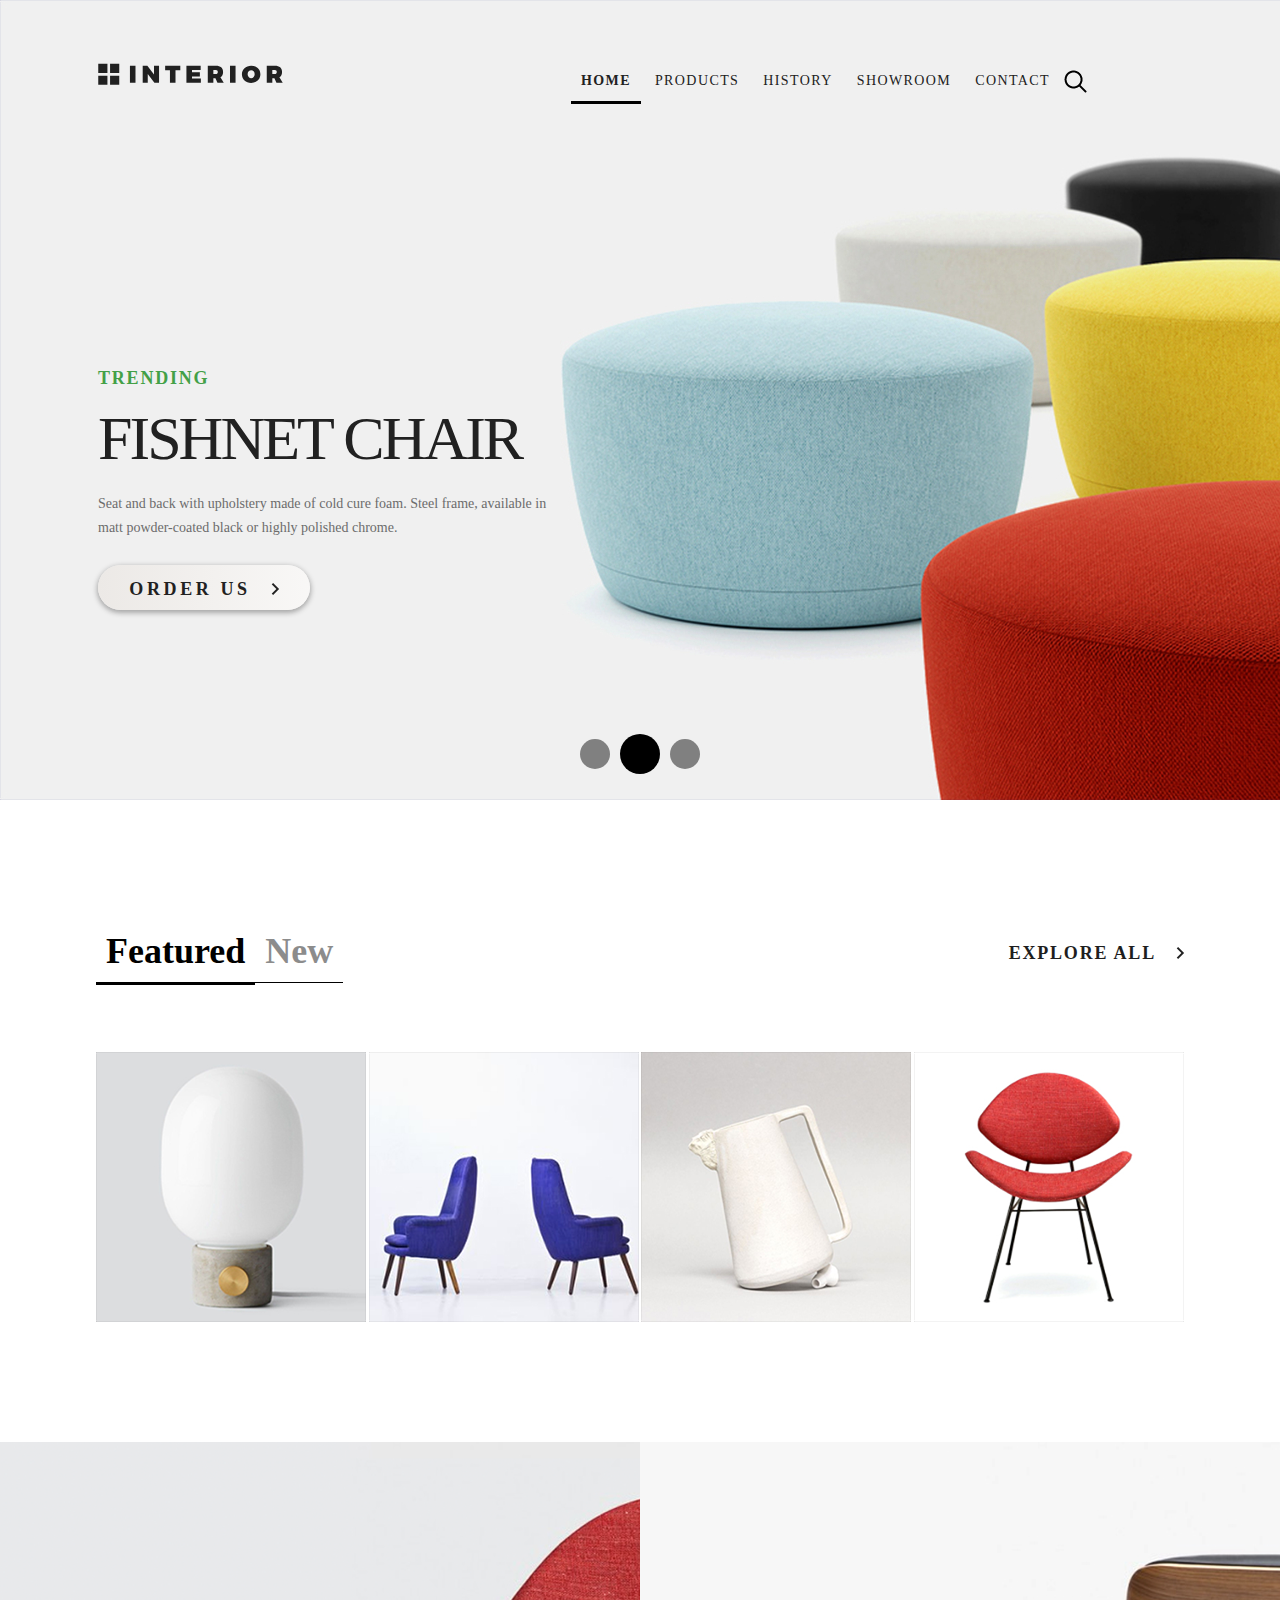
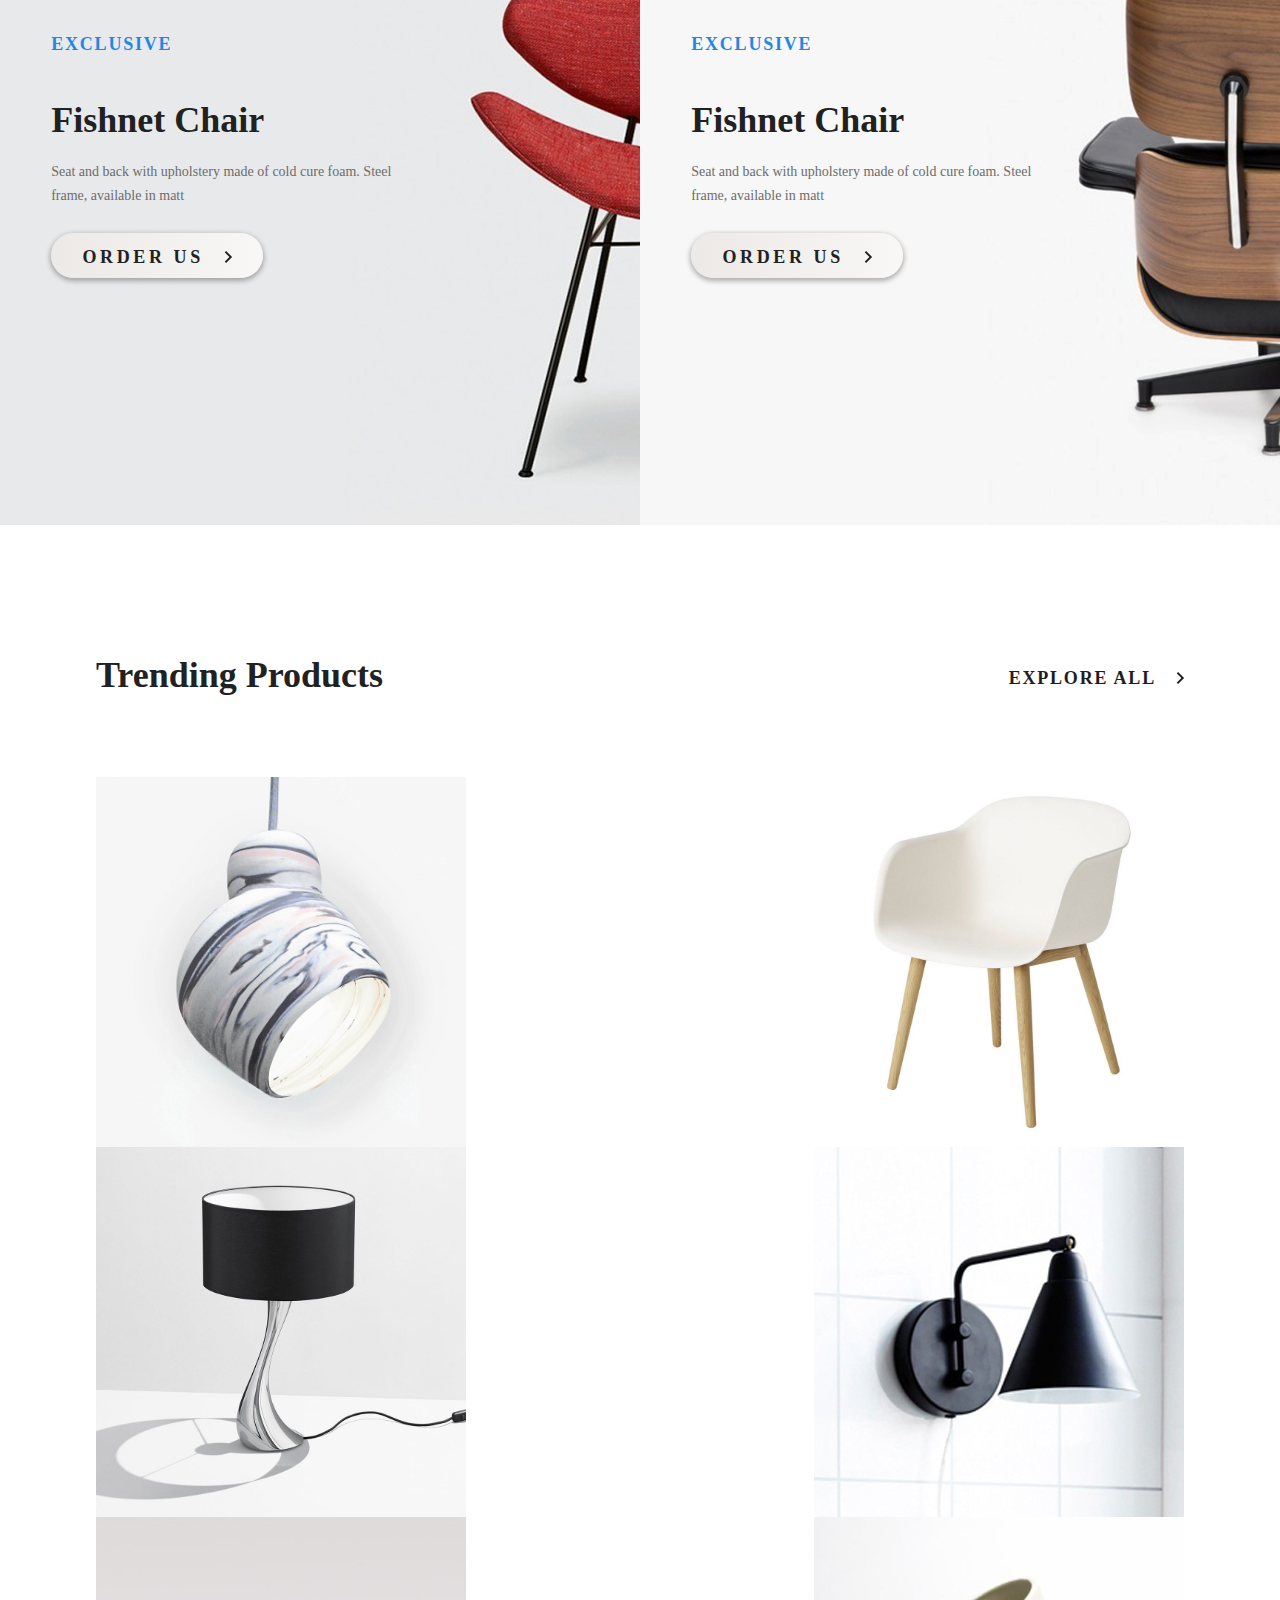
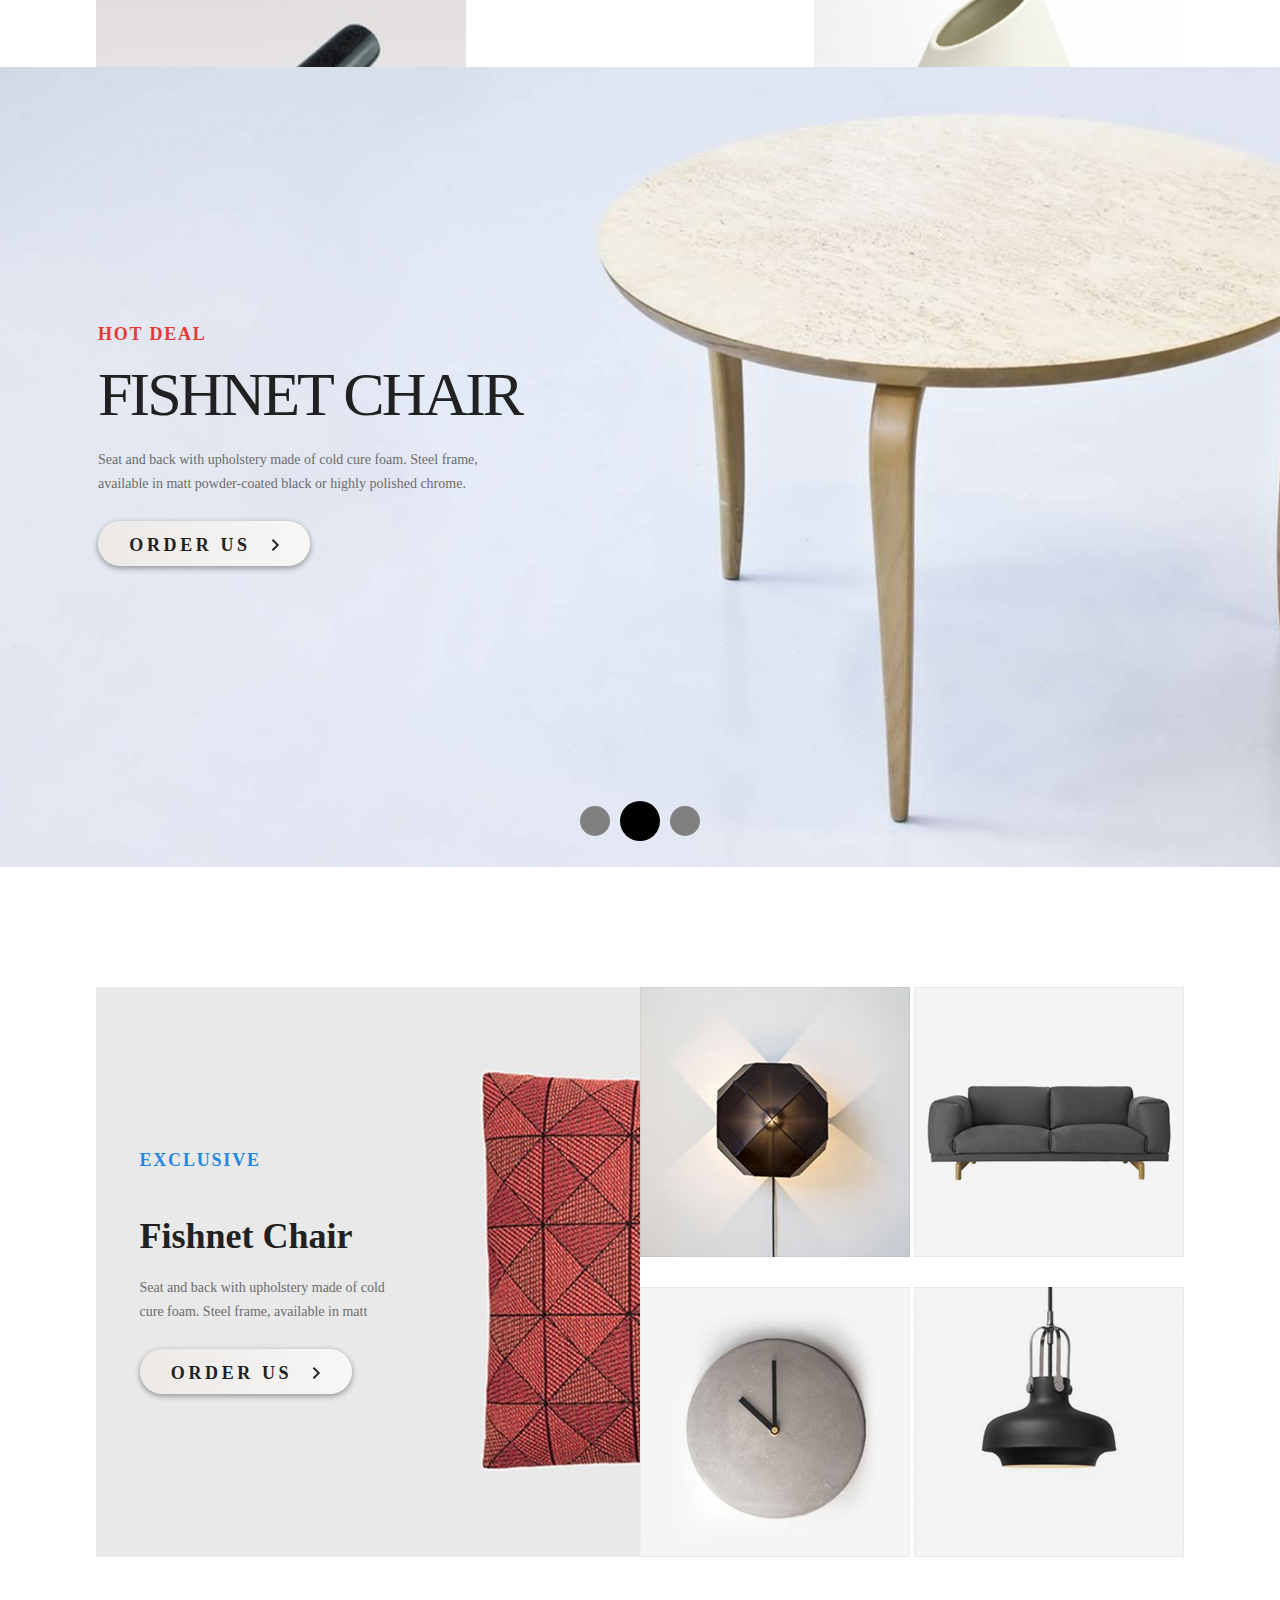
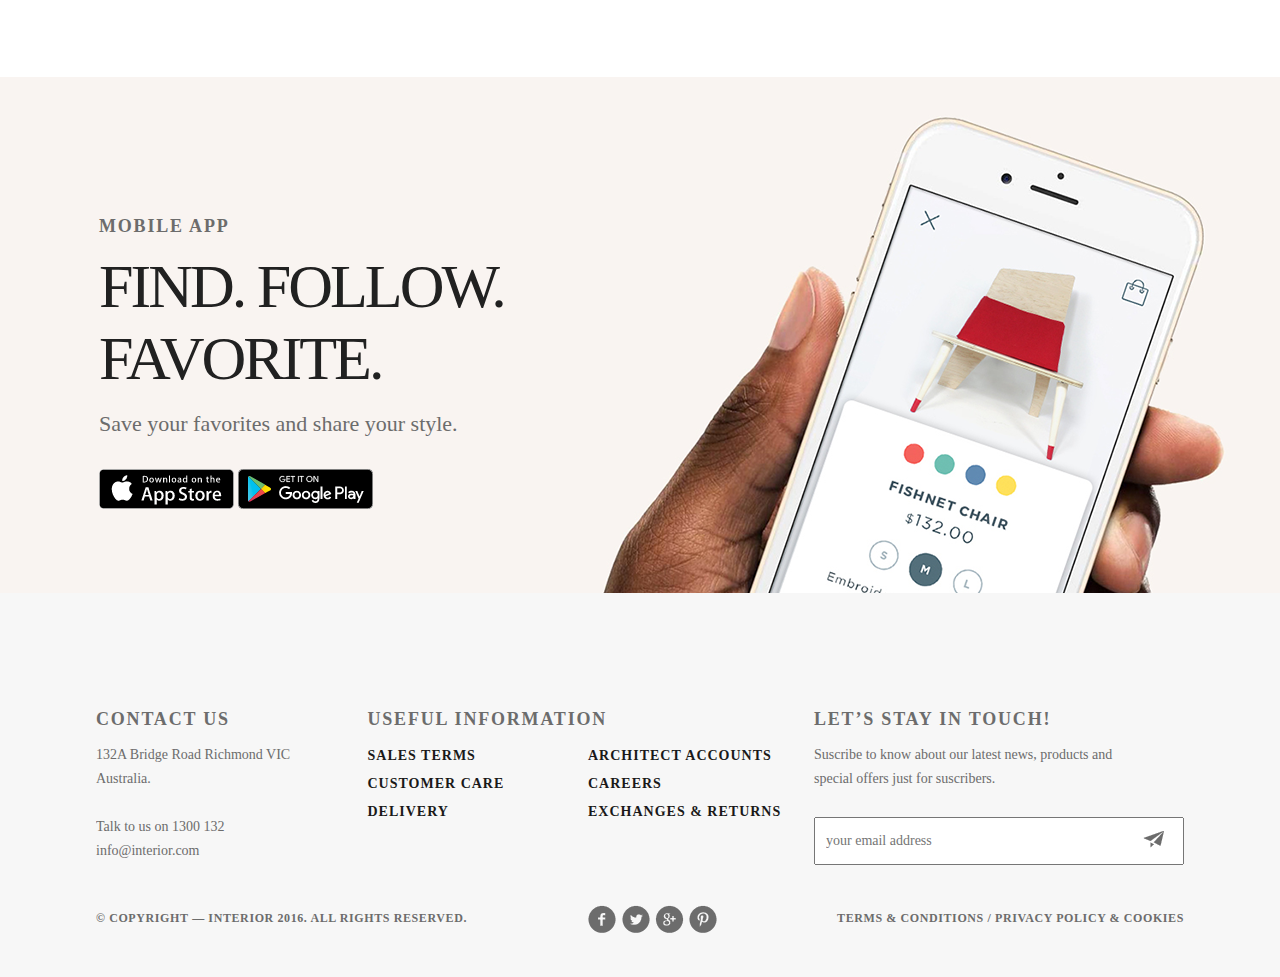
==== index.html @ 3bba410d "Add files via upload" ====
<!DOCTYPE html>
<html lang="en">
	<head>
		<meta charset="utf-8">
		<title>Interior Contacts</title>
		<link rel="stylesheet" href="style.css">
	</head>
	<body>
		<div class="container">

<div class="content"> 
<div class="slider">
	<div class="navbar">
		<div class="logo"> <a href="index.html"><img src="img/logo.svg" alt="logo"></a>
	</div>
	<div class="menu">
		<ul>
			<li class="active"><a href="index.html">HOME</a></li>
			<li><a href="interior-product-range.html">PRODUCTS</a></li>
			<li><a href="#">HISTORY</a></li>
			<li><a href="interior-product-details.html">SHOWROOM</a></li>
			<li><a href="interior-contacts.html">CONTACT</a></li>
		</ul>
	</div>
	<div class="search">
		<a href=""><img src="img/search.png" alt="search-bar"></a>
	</div>
</div>
<div class="slider-content">
	<div class="text">
		<h4>TRENDING</h4>
		<h1>FISHNET CHAIR</h1><br>
		<p>Seat and back with upholstery made of cold cure foam. Steel frame, available in matt powder-coated black or highly polished chrome.</p>
	</div>
	<div class="order-button"><a href="#">ORDER US<img src="img/arrow.png" alt="arrow"></a>
</div>
</div>
<div class="scroll">
<div class="button"></div>
<div class="button"></div>
<div class="button"></div>
</div>
</div>


<div class="featured-product">
	<div class="title">
		<div class="tab-control">
			<ul>
				<li class="active"><a class="active" href="#one">Featured</a></li><li><a href="#two">New</a></li>
			</ul>
		</div>
		<div class="explore-btn"><a href="#">Explore all<img src="img/arrow.png" alt="arrow"></a>
	</div>
</div>
<div class="tab-content">
	<div class="product prod1">
		<div class="prod-content">
			<div class="sm-button"><a href=""><img src="img/featured/arrow.svg" alt="arrow"></a></div>
			<h3>Fishnet Chair</h3><br>
			<p>Seat and back with upholstery<br>made of&nbsp;cold cure foam.<br>Steel frame, available in&nbsp;matt<br>powder-coated black or&nbsp;highly polished chrome.</p>
		</div>
	</div>
	<div class="product prod2">
		<div class="prod-content">
			<div class="sm-button"><a href=""><img src="img/featured/arrow.svg" alt="arrow"></a></div>
			<h3>Fishnet Chair</h3><br>
			<p>Seat and back with upholstery<br>made of&nbsp;cold cure foam.<br>Steel frame, available in&nbsp;matt<br>powder-coated black or&nbsp;highly polished chrome.</p>
		</div>
	</div>
	<div class="product prod3">
		<div class="prod-content">
			<div class="sm-button"><a href=""><img src="img/featured/arrow.svg" alt="arrow"></a></div>
			<h3>Fishnet Chair</h3><br>
			<p>Seat and back with upholstery<br>made of&nbsp;cold cure foam.<br>Steel frame, available in&nbsp;matt<br>powder-coated black or&nbsp;highly polished chrome.</p>
		</div>
	</div>
	<div class="product prod4">
		<div class="prod-content">
			<div class="sm-button"><a href=""><img src="img/featured/arrow.svg" alt="arrow"></a></div>
			<h3>Fishnet Chair</h3><br>
			<p>Seat and back with upholstery<br>made of&nbsp;cold cure foam.<br>Steel frame, available in&nbsp;matt<br>powder-coated black or&nbsp;highly polished chrome.</p>
		</div>
	</div>
</div>
</div>

<div class="promo-product">
	<div class="promo-content promo1">
		<div class="promo-text">
			<h4>Exclusive</h4>
			<h3>Fishnet Chair</h3>
			<p>Seat and back with upholstery made of cold cure foam. Steel frame, available in matt</p>
			<div class="order-button"><a href="#">ORDER US<img src="img/arrow.png" alt="arrow"></a>
		</div>
	</div>
</div>
<div class="promo-content promo2">
	<div class="promo-text">
		<h4>Exclusive</h4>
		<h3>Fishnet Chair</h3>
		<p>Seat and back with upholstery made of cold cure foam. Steel frame, available in matt</p>
		<div class="order-button"><a href="#">ORDER US<img src="img/arrow.png" alt="arrow"></a></div>
	</div>
</div>

</div>

<div class="product-gallery trending">
	<div class="gallery-title">
		<h3>Trending Products</h3>
		<div class="explore-btn"><a href="#">Explore all<img src="img/arrow.png" alt="arrow"></a>
	</div>
</div>
<div class="gallery-content">
	<div class="gallery-pic-big"><a href=""><img src="img/trending/product-11.png" alt="trend-product"></a></div>
	<div class="gallery-pic-big"><a href=""><img src="img/trending/product-21.png" alt="trend-product"></a></div>
	<div class="gallery-pic-big"><a href=""><img src="img/trending/product-31.png" alt="trend-product"></a></div>
	<div class="gallery-pic-big"><a href=""><img src="img/trending/product-41.png" alt="trend-product"></a></div>
	<div class="gallery-pic-big"><a href=""><img src="img/trending/product-5.png" alt="trend-product"></a></div>
	<div class="gallery-pic-big"><a href=""><img src="img/trending/product-6.png" alt="trend-product"></a></div>
</div>
</div>

<div class="hot-deals">
	<div class="hotdeal-content">
		<div class="text">
			<h4>Hot deal</h4>
			<h1>FISHNET CHAIR</h1><br>
			<p>Seat and back with upholstery made of cold cure foam. Steel frame,<br>available in matt powder-coated black or highly polished chrome.</p>
		</div>
		<div class="order-button"><a href="#">ORDER US<img src="img/arrow.png" alt="arrow"></a>
	</div>
</div>
<div class="scroll">
	<div class="button"></div>
	<div class="button"></div>
	<div class="button"></div>
</div>
</div>

<div class="exclusive">
	<div class="exclusive-big1">
		<div class="promo-text">
			<h4>Exclusive</h4>
			<h3>Fishnet Chair</h3>
			<p>Seat and back with upholstery made of cold<br> cure foam. Steel frame, available in matt</p>
			<div class="order-button"><a href="#">ORDER US<img src="img/arrow.png" alt="arrow"></a></div>
		</div>
	</div>
	<div class="exclusive-big2">
		<div class="exclusive-small"><a href=""><img src="img/exclusive/product-2-sm.png" alt="exclusive-product"></a></div>
		<div class="exclusive-small"><a href=""><img src="img/exclusive/product-3-sm.png" alt="exclusive-product"></a></div>
		<div class="exclusive-small"><a href=""><img src="img/exclusive/product-4-sm.png" alt="exclusive-product"></a></div>
		<div class="exclusive-small"><a href=""><img src="img/exclusive/product-5-sm.png" alt="exclusive-product"></a></div>
	</div>
</div>

<div class="mobile-app">
	<div class="mobile-app-content">
		<div class="text">
			<h4>mobile app</h4>
			<h1>Find. Follow.<br>Favorite.</h1><br>
			<p>Save your favorites and share your style.</p>
		</div>
		<div class="app-buttons">
			<a href="https://www.apple.com/ios/app-store/" target="_blank"><img src="img/app-store.png" alt="app-store"></a>
			<a href="https://play.google.com/" target="_blank"><img src="img/google-play.png" alt="google-play"></a>
		</div>
</div>
</div>
<div class="clr"></div>
</div>

<div class="footer">
	<div class="footer-content">
		<div class="footer-content1">
			<div class="contact">
				<h4>Contact Us</h4>
				<p>132A Bridge Road Richmond VIC<br>Australia.<br><br>
				Talk to us on 1300 132<br>info@interior.com</p>
			</div>
			<div class="useful-info">
				<h4>Useful Information</h4>
				<ul>
					<li><a href="">Sales terms</a></li>
					<li><a href="">Customer care</a></li>
					<li><a href="">Delivery</a></li>
					<li><a href="">Architect accounts</a></li>
					<li><a href="">Careers</a></li>
					<li><a href="">Exchanges & returns</a></li>
				</ul>
			</div>
			<div class="in-touch">
			<h4>Let’s Stay in Touch!</h4>
			<p>Suscribe to&nbsp;know about our latest news, products and <br> special offers just for suscribers.</p>
			<form class="subscribe-form">
				<input class="email" type="email" name="email" placeholder="your email address">
				<button type="submit" class="email-btn"><img src="img/send.png" alt="send"></button>
			</form>
			</div>
		</div>
		<div class="footer-content2">
			<p>&copy;&nbsp;Copyright&nbsp;&mdash; INTERIOR 2016. All Rights Reserved.</p>
			<div class="social"><img src="img/social-links.png" alt="social-media"></div>
			<p class="right-text">Terms &amp;&nbsp;Conditions&nbsp;/ Privacy policy &amp;&nbsp;Cookies</p>
		</div>
	</div>
</div>
</div>
</body>
</html>
---- style.css ----
* {
	margin: 0;
	padding: 0;
	font-family: Montserrat;
	-webkit-box-sizing: border-box;
    -moz-box-sizing: border-box;
    box-sizing: border-box;
}

html​,​​​body​​​ {​​​
	height​:​​​​100​%;​​​​
}

.clr {
	height: 384px;
}

.header {
	width: 100%;
}

h1 {
	color: #212121;
	font-size: 62px;
	font-weight: 300;
	line-height: 72px;
	text-transform: uppercase;
	letter-spacing: -3px;
}

h3 {
	color: #212121;
	font-size: 36px;
	font-weight: 700;
	line-height: 60px;
}

h4, .order-button a, .explore-btn a {
	font-size: 18px;
	font-weight: 700;
	line-height: 48px;
	text-transform: uppercase;
	letter-spacing: 1.8px;
	text-decoration: none;
}

h5 {
	color: #212121;
	font-size: 36px;
	font-weight: 400;
	line-height: 48px;
}

.price-value {
	font-size: 72px;
	text-transform: uppercase;
	color: #212121;
	font-weight: 400;
}


p {
	color: #6c6c6c;
	font-size: 14px;
	font-weight: 300;
	line-height: 24px;
}

.order-button {
	width: 212px;
	height: 45px;
	box-shadow: 0 2px 5px 1px rgba(33, 33, 33, 0.35);
	border-radius: 23px;
	background-image: linear-gradient(to right, #ECE9E6 0%, #FFFFFF 51%, #ECE9E6 100%);
	-moz-transition: all .2s ease-in-out;
    -o-transition: all .2s ease-in-out;
    -webkit-transition: all .2s ease-in-out;
    transition: all .2s ease-in-out;
    background-size: 300% 100%;
	margin-top: 25px;
	transition: 0.3s;
}

.order-button:hover {
	width: 212px;
	height: 45px;
	border-radius: 23px;
	background-position: right center;
}

.order-button:active {
	box-shadow: none;
}

.order-button a {
	display: block;
	color: #212121;
	letter-spacing: 3.6px;
	text-align: center;
}

.order-button img, .explore-btn img {
	padding-left: 20px;
}

.explore-btn {
	text-align: center;
	vertical-align: middle;
	height: 67px;
	line-height: 67px;
}

.explore-btn a {
	display: inline-block;
	color: #1e1e1e;
	position: relative;
	cursor: pointer;
	line-height: 1;
	text-decoration: none;
}

.explore-btn a:after {
    display: block;
	position: absolute;
	left: 0; 
	width: 0;
	height: 3px; 
	background-color: #1e1e1e; 
	content: "";
	transition: width 0.3s ease-out;
}

.explore-btn a:hover:after, .explore-btn a:focus:after {
	width: 100%; /*устанавливаем значение 100% чтобы ссылка подчёркивалась полностью*/
}

.title,.gallery-title {
	display: flex;
	justify-content: space-between;
	margin-bottom: 65px;
}

.gallery-pic-big:hover, .exclusive-small:hover, .exclusive-big1:hover {
	box-shadow: 0 2px 5px 1px rgba(33, 33, 33, 0.35);
}

/*slider*/

.container {
	width: 1366px;
	max-width: 100%;
	margin: 0 auto;
	position: relative;
	overflow: hidden;
	min-height: 100%;
}

.slider {
	height: 800px;
	background-image: url(img/slider-img.jpg);
	position: relative;
	overflow: hidden;

}

.navbar {
	display: inline-block;
}

.menu {
	display: inline-block;
	list-style-type: none;
	text-align: center; 
	padding: 0;
	margin-left: 382px;
	box-sizing: border-box;
}

.menu li {
	display: inline-block;
	font-size: 14px;
	padding: 10px;
	font-weight: 500;
	line-height: 20px;
	text-transform: uppercase;
	letter-spacing: 1.4px;
	border-bottom: 3px solid transparent;
}

.menu li.active {
	color: black;
	font-weight: 700;
	border-bottom: 3px solid black;
}

.menu li>a {
	text-decoration: none;
	color: #212121;
	border-bottom: 3px solid transparent;
}

.menu li:hover {
	color: black;
	font-weight: 700;
	border-bottom: 3px solid black;
}

.logo {
	width: 185px;
	height: 22px;
	padding-top: 63px;
	padding-left: 98px;
	display: inline-block;
}

.search {
	width: 23px;
	height: 23px;
	display: inline-block;
	vertical-align: middle;
}

.slider-content {
	margin-top: 250px;
	margin-left: 98px;
	width: 450px;
}

.slider-content h4 {
	color: #43a047;
}

.scroll {
	height: 50px;
	text-align: center;
	position: absolute;
	width: 100%;
	bottom: 19px;
}

.button {
	display: inline-block;
	width: 30px;
	height: 30px;
	border-radius: 23px;
	background-color: grey;
	margin: 3px;	
	text-align: center;
	vertical-align: middle;
	transition: 0.3s;
}

.button:nth-child(2) {
	width: 40px;
	height: 40px;
	border-radius: 23px;
	background-color: black;
	text-align: center;
	line-height: 50px;
}

.button:hover {
	display: inline-block;
	width: 40px;
	height: 40px;
	border-radius: 23px;
	background-color: black;
	text-align: center;
	line-height: 50px;
}

/*featured*/

.featured-product{
	margin: 120px auto;
	width: 85%;
}

.explore-btn, .tab-control {
	display: block;
}

.tab-control li {
	display: inline-block;
	list-style-type: none;
	padding: 10px;
	border-bottom: 0.5px solid black;

}

.tab-control a {
	text-decoration: none;
	color: #8c8c8c;
	font-size: 36px;
	font-weight: 700;
}

.tab-control a.active, .tab-control a:hover {
	text-decoration: none;
	color: black;
	font-size: 36px;
	font-weight: 700;
}

.tab-control li.active, .tab-control li:hover {
	border-bottom: 3px solid black;
}

.tab-content {
	display: inline-flex;
	justify-content: space-between;
	width: 100%;
	height: 270px;
}

.product {
	width: 270px;
	height: 270px;
}

.prod1 {
	background: url(img/featured/product-1.png) no-repeat center top;
}

.prod2 {
	background: url(img/featured/product-2.png) no-repeat center top;
}

.prod3 {
	background: url(img/featured/product-3.png) no-repeat center top;
}

.prod4 {
	background: url(img/featured/product-4.png) no-repeat center top;
}

.prod-content {
	width: 100%;
	height: 100%;
	text-align: center;
	opacity: 1;
	display: flex;
	flex-direction:  column;
	justify-content: center;
	align-content: center;
	opacity: 0;
}

.prod-content h3 {
	font-size: 22px;
}

.prod-content p {
	width: 270px;
	max-height: 50px;
	overflow: hidden;
	position: relative;
}

.prod-content:hover {
	background-color: rgba(255, 255, 255, .9);
	transition: 0.2s;
	opacity: 1;
}

.sm-button {
	width: 48px;
	height: 48px;
	box-shadow: 0 2px 5px 1px rgba(33, 33, 33, 0.35);
	border-radius: 24px;
	background-image: linear-gradient(to right, #ECE9E6 0%, #FFFFFF 51%, #ECE9E6 100%);
	align-self: center;
	margin-bottom: 20px;
	-moz-transition: all .2s ease-in-out;
    -o-transition: all .2s ease-in-out;
    -webkit-transition: all .2s ease-in-out;
    transition: all .2s ease-in-out;
    background-size: 300% 100%;
}

.sm-button:hover {
	background-position: right center;
}

.sm-button:active {
	box-shadow: none;
}

.sm-button a {
	width: 100%;
	height: 100%;
	display: block;
}

.sm-button img {
	display: block;
	margin-top: 15px;
	margin-left: 18px;
}

/*EXCLUSIVE*/

.promo-product {
	height: 683px;
	width: 100%;
	display: flex;
}

.promo-content {
	height: 100%;
	width: 50%;
}

.promo-text {
	display: block;
	max-width: 350px;
	margin-top: 30%;
	margin-left: 8%;
}

.promo-text h4 {
	color: #1e88e5;
	line-height: 20px;
	margin-bottom: 36px;
}

.promo-text p {
	padding-top: 10px;
}

.promo1 {
	background-image: url('img/promo-img1.png');
}

.promo2 {
	background-image: url('img/promo-img2.png');
}

/*TRENDING*/

.product-gallery {
	width: 85%;
}

.product-gallery.trending {
	margin: 120px auto;
}

.gallery-content {
	height: 770px;
	display: flex;
	justify-content: space-between;
	align-content: space-between;
	flex-wrap: wrap;
}

.gallery-pic-big {
	height: 370px;
	width: 370px;
}

/*HOT DEAL*/

.hot-deals {
	height: 800px;
	width: 100%;
	background: url('img/hot deal-slider.png');
	position: relative;
	padding: 0;
    overflow: hidden;
}

.hotdeal-content {
	top: 50%;
	margin-top: 243px;
	margin-left: 98px;
}

.hotdeal-content h4 {
	 color: #e53935;
}


/*EXCLUSIVE*/

.exclusive {
	width: 85%;
	margin: 120px auto;
	display: flex;
	justify-content: space-between;
}

.exclusive-big1, .exclusive-big2 {
	width: 570px;
	height: 570px;
}

.exclusive-big1 {
	background: url(img/exclusive/product-1-lg.png);
}

.exclusive-big2 {
	display: flex;
	flex-direction: row;
	flex-wrap: wrap;
	justify-content: space-between;
	align-content: space-between;
}

.exclusive-small {
	width: 270px;
	height: 270px;
}

/*MOBILE-APP*/

.mobile-app {
	height: 516px;
	width: 100%;
	background: url(img/back-img.png);
}

.mobile-app-content {
	padding-top: 125px;
	padding-left: 99px;
	max-width: 600px;
}

.mobile-app-content h4 {
	color: #6c6c6c;
}

.mobile-app-content h1 {
	font-weight: 300;
}

.mobile-app-content p {
	font-size: 22px;
}

.app-buttons {
	margin-top: 33px;
}

/*FOOTER*/

.footer {
	height: 384px;
	width: 100%;
	background-color: #f7f7f7;
	overflow: hidden;
	clear: both;
	margin-top: -384px;
}

.footer-content {
	width: 85%;
	margin: 8% auto 1%;
}

.footer-content1 h4 {
	color: #6c6c6c;
}

.footer-content1 {
	display: flex;
	justify-content: space-between;
}

.contact {
	width: 250px;
	overflow: hidden;
}

.useful-info {
	width: 425px;
	height: 100px;
}

.in-touch {
	width: 370px;

}

.useful-info ul {
	 list-style: none;
	 column-count: 2;
}

.useful-info li {
	page-break-inside: avoid;
	break-inside: avoid;
	line-height: 25px;
	font-size: 14px;
	font-weight: 700;
	text-transform: uppercase;
	letter-spacing: 1px;
	border-bottom: 3px solid transparent;
}

.useful-info li>a {
	text-decoration: none;
	color: #1a1919;
}

.subscribe-form {
	  display: inline-block;
	  vertical-align: top;
	  position: relative;
}

.email {
	margin-top: 26px;
	width: 370px;
	height: 48px;
	padding: 10px;
	font-size: 14px;
	font-weight: 300;
	line-height: 22px;
	color: #1a1919;
}

.email-btn {
	position: absolute; 
	top: 30px; right: 10px;
	outline: none;
	border: none;
	display: inline-block;
	padding: 10px;
	cursor: pointer; z-index: 9;
	background-color: transparent;
}

.footer-content2 {
	margin-top: 40px;
	display: flex;
	justify-content: space-between;
}

.footer-content2 p {
	color: #6c6c6c;
	font-size: 12px;
	font-weight: 700;
	line-height: 26px;
	text-transform: uppercase;
	letter-spacing: 0.6px;
}

.right-text {
	text-align: right;
}

/* PRODUCT DETAILS*/

.page-links, .nav {
	height: 70px;
	margin-top: 29px;
}

.nav.details {
	background-color: #f4f4f4;
}

.page-links a {
	text-decoration: none;
	line-height: 55px;
	font-size: 18px;
	font-weight: 700;
	text-transform: uppercase;
	letter-spacing: 1.8px;
	color: #6c6c6c;
}

.page-links a.active {
	color: #212121;
	}

.nav-item a:hover {
	color: #212121;
}

.row.justify-content-around {
	width: 85%;
	margin: 72px auto 0;
	height: 651px;
}

.carousel-controls {
	text-align: center;
	margin-top: 5%;
}

.carousel-controls li {
	list-style-type: none;
	display:inline-block;
	width: 70px;
	overflow:hidden;
}

.promo-text.details {
	margin: 8% auto 3%;
	width: 518px;
	text-align: center;
}

.related {
	height: 468px;
	margin: 120px auto;
}

.col-6 {
	padding: 0 2%;
}

.col-6 .order-button {
	width: 518px;
	height: 71px;
	border-radius: 40px;
	background-image: linear-gradient(to right, #eb3941, #e61c24, #ff0409, #e2373f);
}

.col-6 h4 {
	color: #e53935;
}

.col-6 .order-button>a {
	color: white;
	line-height: 71px;
	font-size: 22px;
}

.product-description {
    width: 518px;
    padding: 10% 2% 0;
}

.product-description p {
	font-size: 15px;
	font-weight: 400;
	line-height: 17px;
	color: #212121;
}

/*CATALOG*/

.content {
	min-height: 100%;
	height: 100%;
	overflow: hidden;
}

.nav-slider {
	height: 360px;
	background-color: #f5f5f5;
	margin-bottom: 71px;
}

.catalog-title  {
	margin: 9% auto 2%;
	width: 85%;
}

.catalog-title h1 {
	text-transform: none;
	font-weight: 300;
}

.product-range {
	width: 85%;
	margin: 0 auto 15%;
	height: 1700px;
}

.gallery-content.catalog {
	height: 1530px;
}

.page-links.tabs {
	margin: 70px 0 50px;
}

.page-links.tabs li {
	border-bottom: 0.5px solid black;
}

.page-links.tabs li.active, .page-links.tabs li:hover {
	border-bottom: 3px solid black;
}

.text-center.load {
	height: 42px;
	margin-top: 6%;
}

.text-center.load img {
	height: 100%;
}

/*CONTACTS*/

.row.contacts-content {
	width: 85%;
	margin: 0 auto 120px;
}

.col-sm.contact-card {
	width: 371px;
	max-width: 371px;
	height: 371px;
	padding: 0;
	outline: 1px solid #A6A6A6;
	margin: 1%;
	overflow: hidden;
	vertical-align: middle;
}

.contact-card-content {
	text-align: center;
	width: 100%;
	margin: 13% auto;
}

.contact-card-content img {
	height: 48px;
	margin-bottom: 8%;
}

.contact-card-content h4 {
	line-height: 20px;
	letter-spacing: 1px;
}

.contact-field {
	margin: 5% auto;
}

.contact-field p {
	color: #6C6C6C;
	line-height: 20px;
	font-weight: 700;
	max-width: 100%;
	margin: 0;
}

p.contact-text {
	color: #212121;
}

p.address-text {
	font-weight: 400;
}
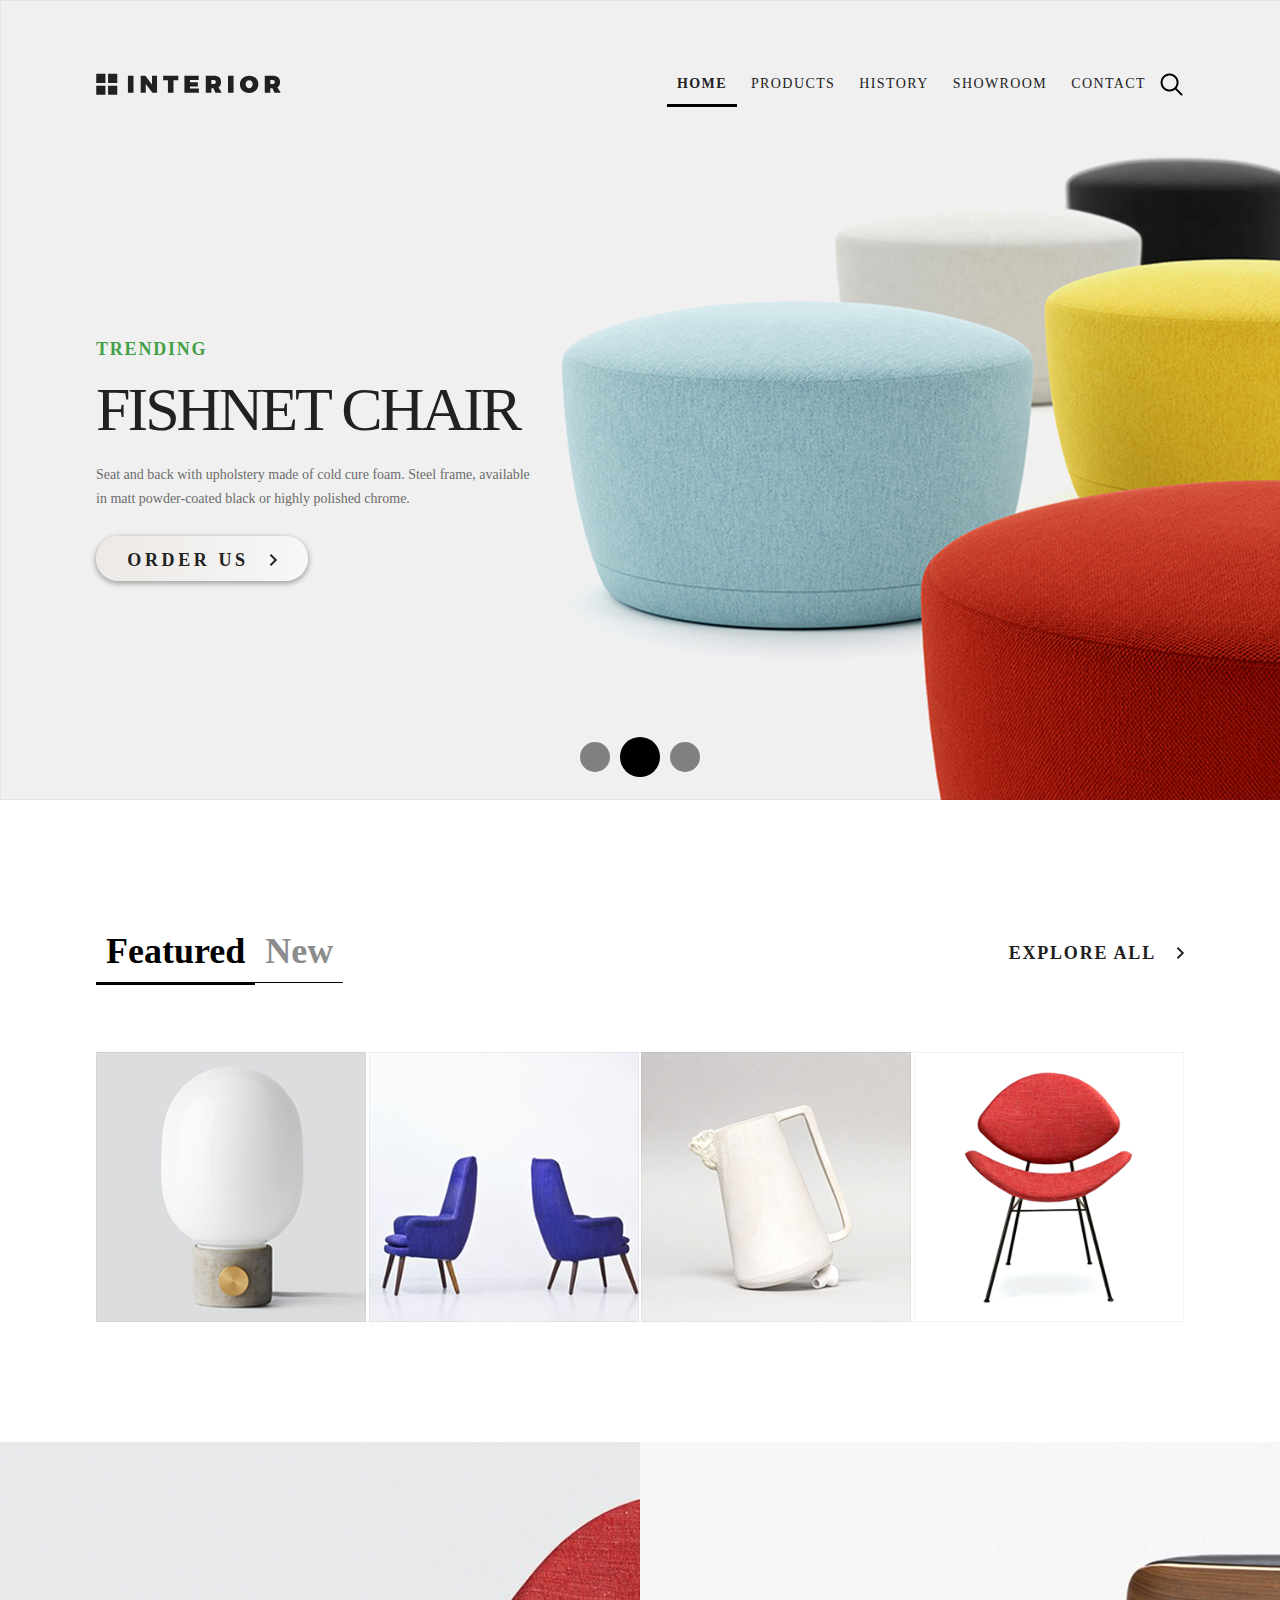
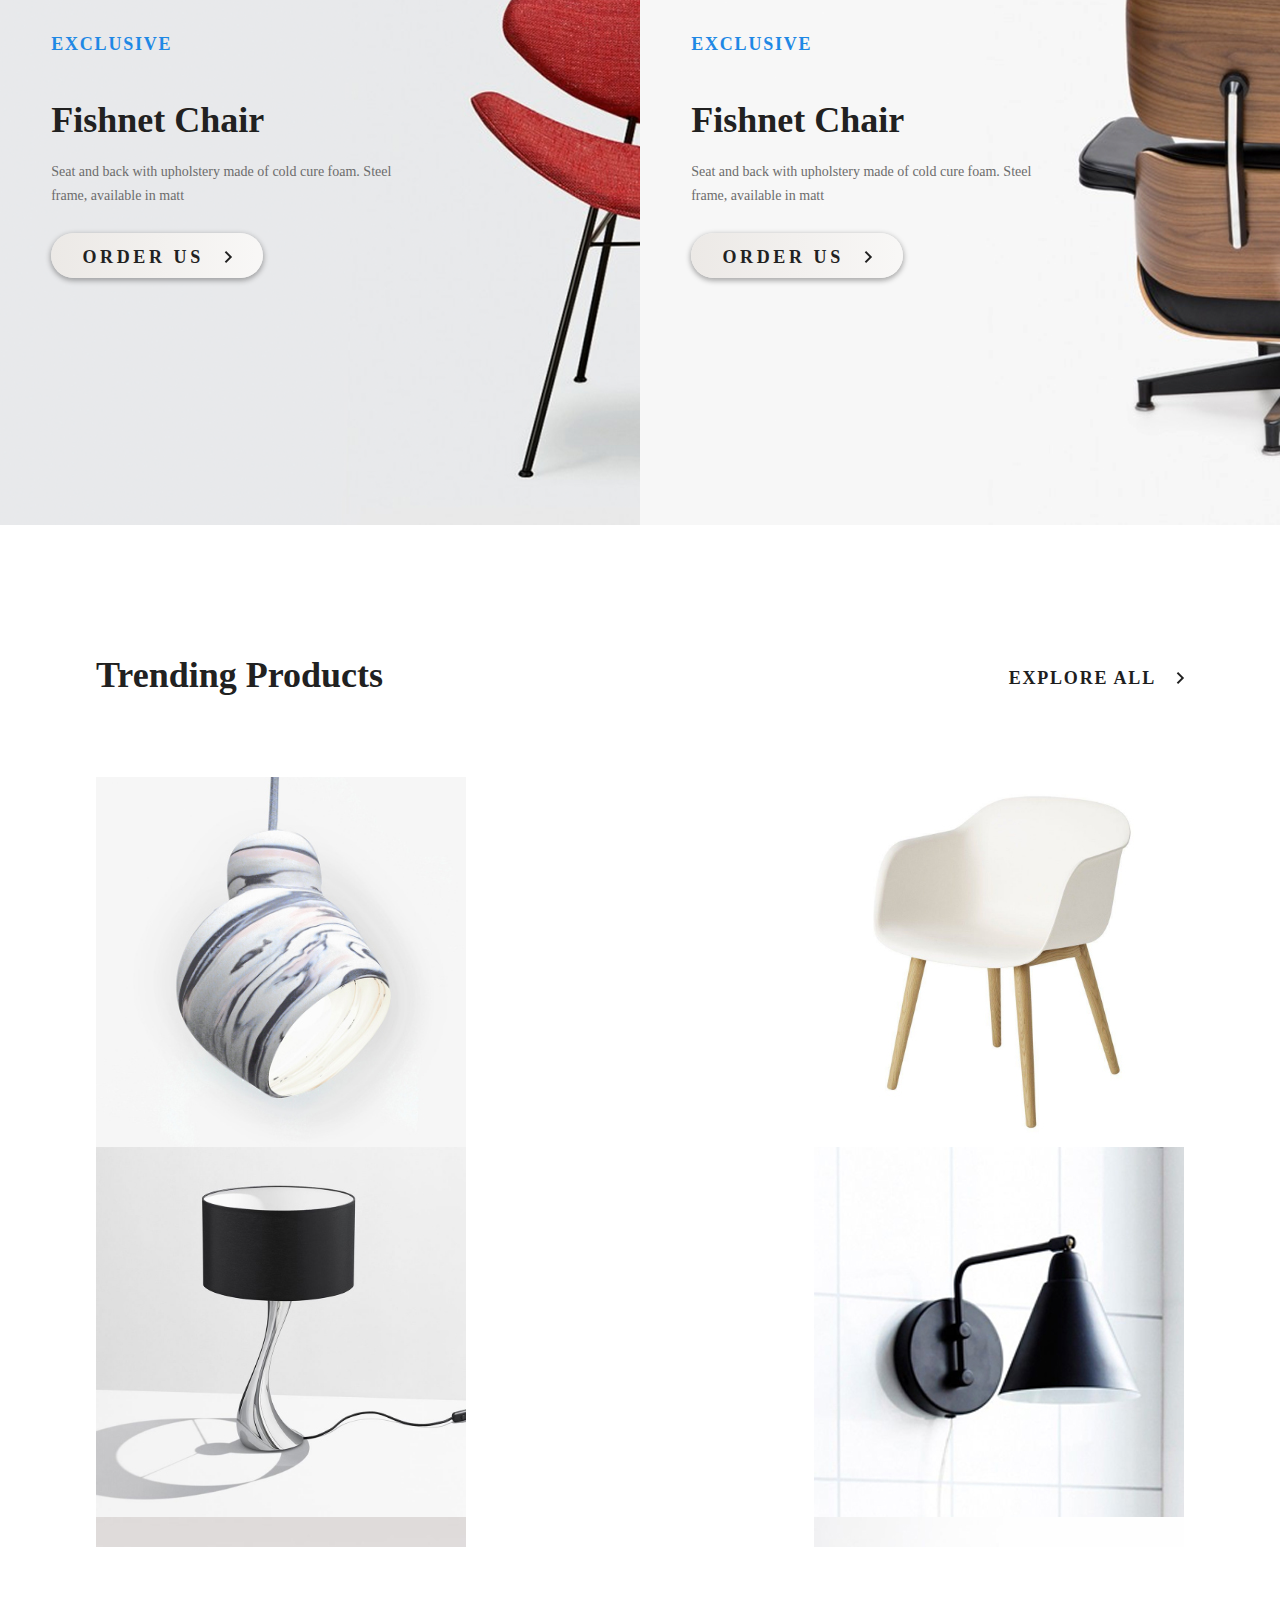
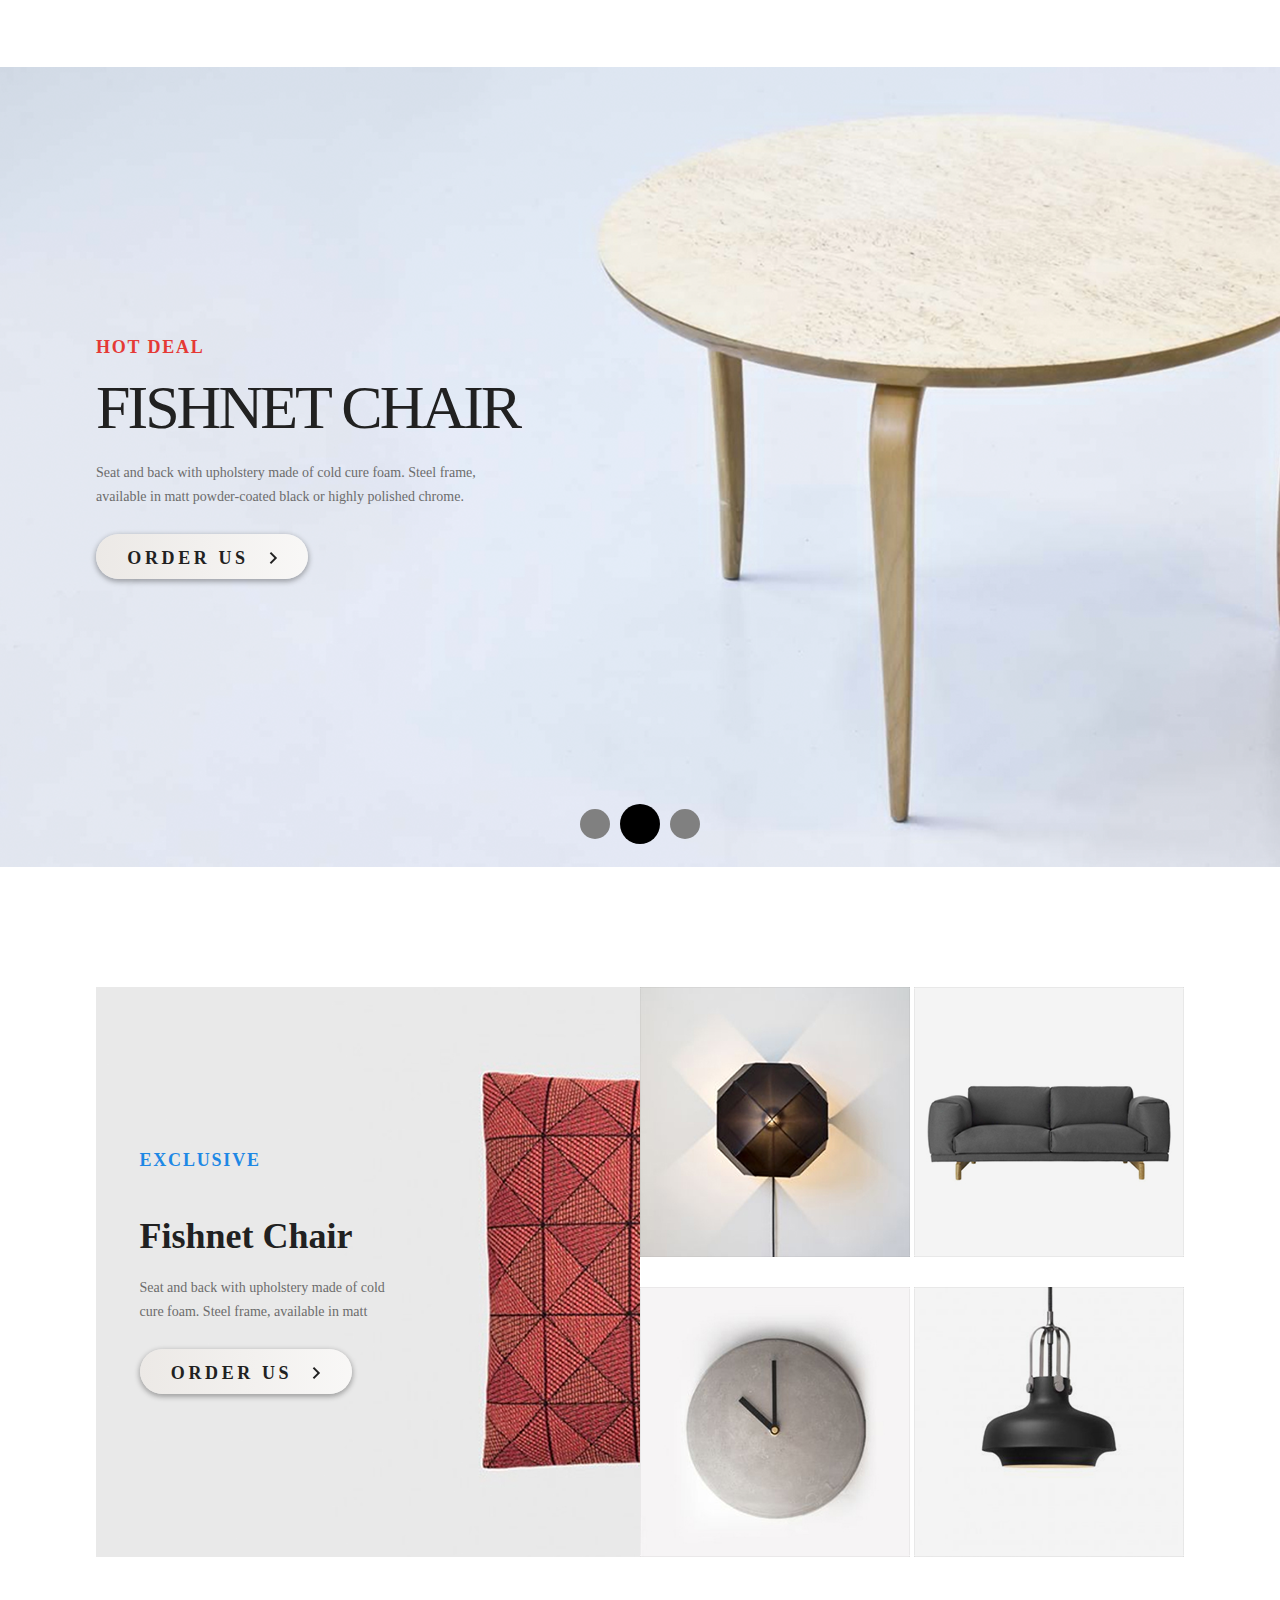
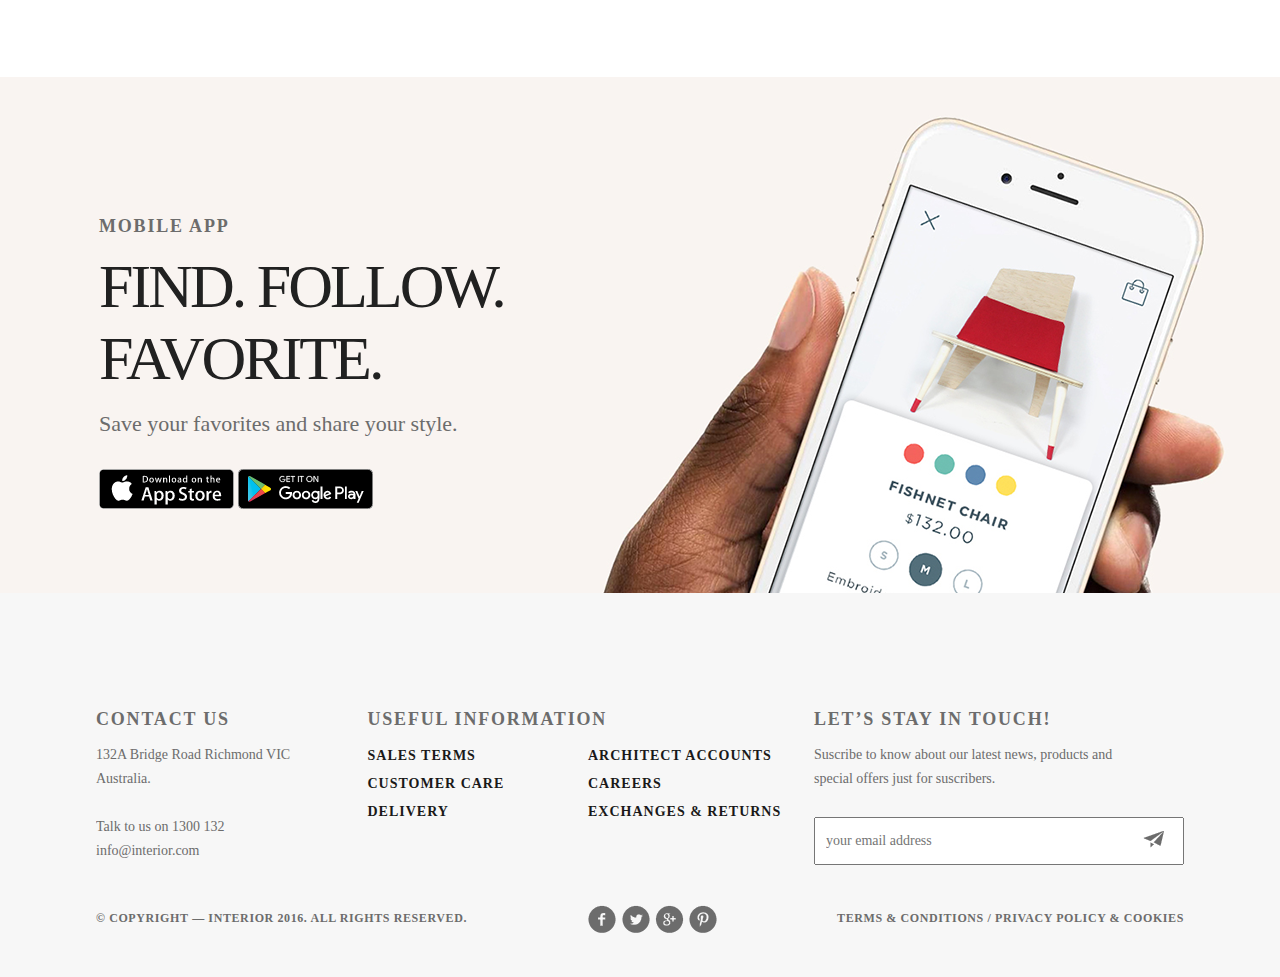
==== commit 44ac12ee: "Add files via upload" ====
--- a/index.html
+++ b/index.html
@@ -4,29 +4,33 @@
 		<meta charset="utf-8">
 		<title>Interior Contacts</title>
 		<link rel="stylesheet" href="style.css">
+		<!--[if​​gte​​IE​​6]><link​​​​href​=​"css/style_ie.css"​​​​rel​=​"stylesheet"​​​​type​=​"text/css"​​​​/><![endif]-->
 	</head>
 	<body>
 		<div class="container">
-
 <div class="content"> 
 <div class="slider">
-	<div class="navbar">
-		<div class="logo"> <a href="index.html"><img src="img/logo.svg" alt="logo"></a>
-	</div>
-	<div class="menu">
-		<ul>
+	<div class="slider-content">
+
+<div class="row navbar">
+    <div class="col logo">
+    <a href="index.html"><img src="img/logo.svg" alt="logo"></a>
+    </div>
+    <div class="col-md-auto menu">
+    <ul>
 			<li class="active"><a href="index.html">HOME</a></li>
 			<li><a href="interior-product-range.html">PRODUCTS</a></li>
 			<li><a href="#">HISTORY</a></li>
 			<li><a href="interior-product-details.html">SHOWROOM</a></li>
 			<li><a href="interior-contacts.html">CONTACT</a></li>
 		</ul>
-	</div>
-	<div class="search">
-		<a href=""><img src="img/search.png" alt="search-bar"></a>
-	</div>
-</div>
-<div class="slider-content">
+    </div>
+    <div class="col col-lg-2 search">
+      <a href=""><img src="img/search.png" alt="search-bar"></a>
+    </div>
+  </div>
+
+<div class="slider-text">
 	<div class="text">
 		<h4>TRENDING</h4>
 		<h1>FISHNET CHAIR</h1><br>
@@ -41,7 +45,7 @@
 <div class="button"></div>
 </div>
 </div>
-
+</div>
 
 <div class="featured-product">
 	<div class="title">
--- a/style.css
+++ b/style.css
@@ -8,7 +8,7 @@
 }
 
 html​,​​​body​​​ {​​​
-	height​:​​​​100​%;​​​​
+	height​:​​​​ 100​%;​​​​
 }
 
 .clr {
@@ -140,8 +140,15 @@
 	margin-bottom: 65px;
 }
 
+
+
 .gallery-pic-big:hover, .exclusive-small:hover, .exclusive-big1:hover {
 	box-shadow: 0 2px 5px 1px rgba(33, 33, 33, 0.35);
+}
+
+.gallery-pic-big img {
+	height: auto;
+	max-width: 100%;
 }
 
 /*slider*/
@@ -158,6 +165,7 @@
 .slider {
 	height: 800px;
 	background-image: url(img/slider-img.jpg);
+	background-size: cover;
 	position: relative;
 	overflow: hidden;
 
@@ -208,9 +216,9 @@
 .logo {
 	width: 185px;
 	height: 22px;
-	padding-top: 63px;
-	padding-left: 98px;
-	display: inline-block;
+	line-height: 24px;
+	display: inline-block;
+	vertical-align: middle;
 }
 
 .search {
@@ -221,12 +229,16 @@
 }
 
 .slider-content {
-	margin-top: 250px;
-	margin-left: 98px;
-	width: 450px;
-}
-
-.slider-content h4 {
+	width: 85%;
+	margin: 5% auto 0;
+}
+
+.slider-text {
+	margin-top: 20%;
+	width: 40%;
+}
+
+.slider-text h4 {
 	color: #43a047;
 }
 
@@ -235,7 +247,12 @@
 	text-align: center;
 	position: absolute;
 	width: 100%;
-	bottom: 19px;
+	bottom: 2%;
+	right: 0;
+}
+
+.scroll.hot {
+	width: 100%;
 }
 
 .button {
@@ -430,10 +447,12 @@
 
 .promo1 {
 	background-image: url('img/promo-img1.png');
+	background-size: cover;
 }
 
 .promo2 {
 	background-image: url('img/promo-img2.png');
+	background-size: cover;
 }
 
 /*TRENDING*/
@@ -452,6 +471,7 @@
 	justify-content: space-between;
 	align-content: space-between;
 	flex-wrap: wrap;
+	overflow: hidden;
 }
 
 .gallery-pic-big {
@@ -471,9 +491,8 @@
 }
 
 .hotdeal-content {
-	top: 50%;
-	margin-top: 243px;
-	margin-left: 98px;
+	width: 85%;
+	margin: 20% auto;
 }
 
 .hotdeal-content h4 {
@@ -753,11 +772,11 @@
 	height: 360px;
 	background-color: #f5f5f5;
 	margin-bottom: 71px;
+	overflow: hidden;
 }
 
 .catalog-title  {
 	margin: 9% auto 2%;
-	width: 85%;
 }
 
 .catalog-title h1 {
@@ -848,4 +867,205 @@
 
 p.address-text {
 	font-weight: 400;
+}
+
+
+@media (min-width: 768px) and (max-width: 1200px) {
+	.gallery-pic-big {
+		max-width: 250px;
+		max-height: 250px;
+	}
+     .product-range {
+     	height: 1310px;
+     	overflow: hidden;
+     }
+
+     .gallery-content.catalog {
+     	height: 1030px;
+     }
+
+  }
+
+
+@media (min-width: 768px) and (max-width: 1200px) {
+	.gallery-pic-big {
+		max-width: 250px;
+		max-height: 250px;
+	}
+     .product-range {
+     	height: 1310px;
+     	overflow: hidden;
+     }
+
+     .gallery-content.catalog {
+     	height: 1030px;
+     }
+
+     .catalog-title h1 {
+     	font-size: 50px;
+     }
+
+  }
+
+
+  @media (min-width: 576px) and (max-width: 767.98px) 
+  { 
+  	.gallery-pic-big {
+		max-width: 200px;
+		max-height: 200px;
+	}
+     .product-range {
+     	height: 1200px;
+     	overflow: hidden;
+     }
+
+     .gallery-content.catalog {
+     	height: 800px;
+     }
+
+     .catalog-title h1 {
+     	font-size: 41px;
+     }
+  }
+
+  @media (max-width: 575.98px) { 
+  	.gallery-pic-big {
+		max-width: 300px;
+		max-height: 300px;
+		margin: 5% auto;
+	}
+     .product-range {
+     	height: 830px;
+     	margin: 5% auto;
+     }
+
+     .gallery-content.catalog {
+     	max-width: 100vw;
+     	height: 550px;
+     	display: inline-block;
+     	overflow-y: scroll;
+     	margin: 10% auto;
+     }
+
+     .catalog-title h1 {
+     	font-size: 35px;
+     }
+
+     .nav li {
+     	display: table-cell;
+     }
+
+     .nav-item a {
+     	font-size: 15px;
+     	line-height: 30px;
+     	max-height: 100%;
+     }
+
+     .text-center.load {
+     	height: 40px;
+     	margin-top: 0;
+     }
+
+   .promo-product {
+	height: 800px;
+	width: 100%;
+	display: flex;
+	flex-direction: column;
+	overflow: hidden;
+}
+
+.promo-content {
+	width: 100%;
+}
+
+.promo-text {
+	display: block;
+	max-width: 350px;
+	margin-top: 10%;
+	margin-left: 8%;
+}
+
+.promo-text h4 {
+	color: #1e88e5;
+	font-size: 20px;
+	line-height: 20px;
+	margin-bottom: 3%;
+}
+
+.row.navbar {
+	display: block;
+}
+
+.menu {
+	margin: 5% auto 0;
+}
+
+.footer, .clr {
+	height: 800px;
+}
+
+.footer {
+	margin-top: -800px;
+}
+
+.footer-content1 {
+	min-width: 300px;
+	height: 600px;
+	display: block;
+	margin: 0 auto;
+}
+
+.contact, .useful-info {
+	min-width: 300px;
+}
+
+.useful-info {
+	min-height: 200px;
+	margin: 5% auto;
+}
+
+.useful-info ul {
+	 column-count: 1;
+}
+
+.useful-info li {
+	font-weight: 600;
+	letter-spacing: 1px;
+	border-bottom: 1.5px solid transparent;
+}
+
+.in-touch {
+	display: block;
+	width: 300px;
+	min-height: 600px;
+}
+
+.email {
+	margin-top: 5%;
+	max-width: 100%;
+}
+
+.email-btn {
+	position: absolute; 
+	top: 35%; right: 2%;
+	outline: none;
+	border: none;
+	display: inline-block;
+	padding: 10px;
+	cursor: pointer; z-index: 9;
+	background-color: transparent;
+}
+
+.footer-content2 {
+	margin-top: 5%;
+	min-height: 200px;
+	display: inline-block;
+	text-align: center;
+
+}
+
+.col-md-auto {
+	max-width: 300px;
+}
+
 }